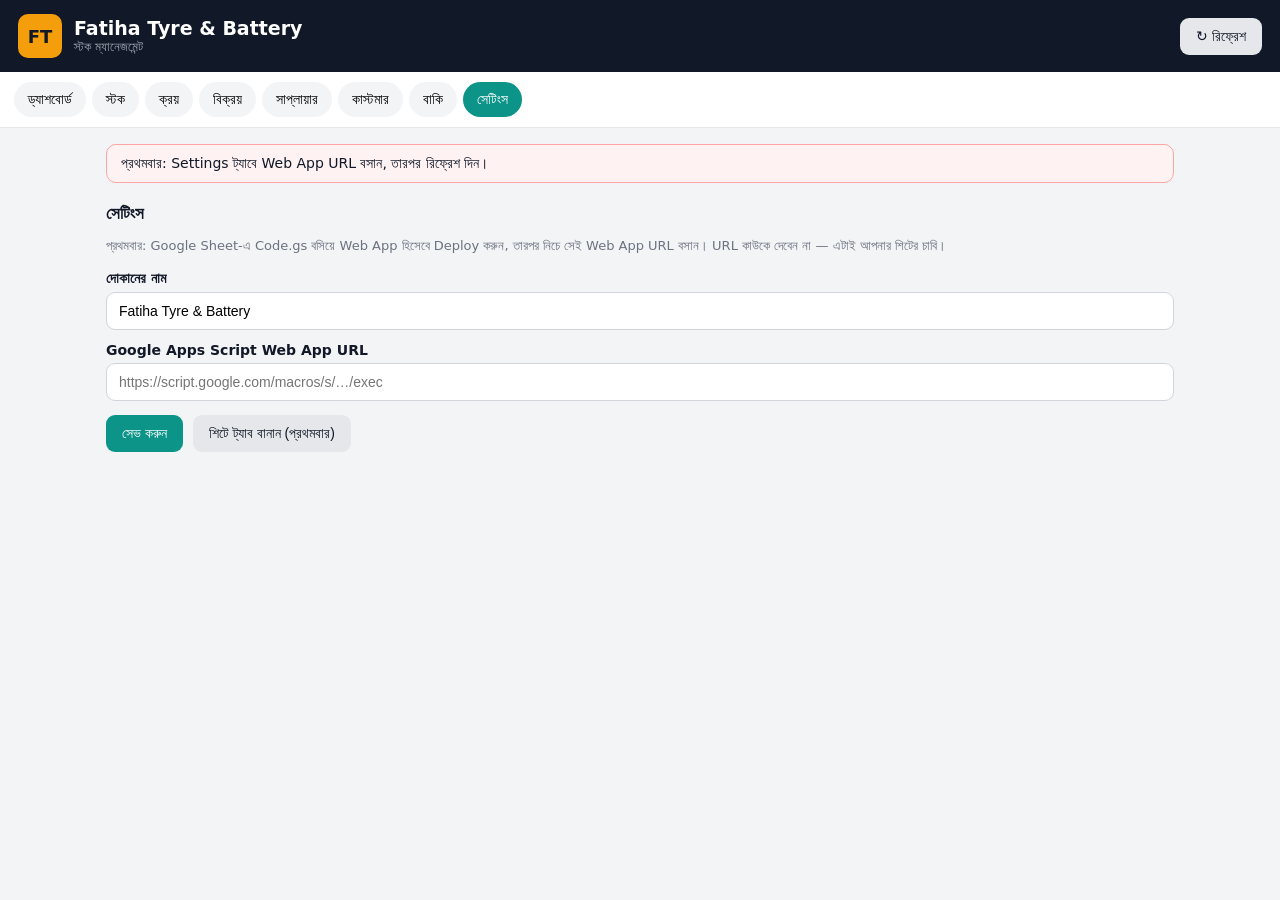
==== index.html @ 55bf777f "Fatiha Tyre & Battery stock management app — initial version" ====
<!DOCTYPE html>
<html lang="bn">
<head>
<meta charset="UTF-8">
<meta name="viewport" content="width=device-width, initial-scale=1.0">
<title>Fatiha Tyre & Battery — Stock Management</title>
<link rel="stylesheet" href="styles.css">
</head>
<body>
<header class="topbar">
  <div class="brand">
    <div class="logo">FT</div>
    <div>
      <h1 id="shopNameTitle">Fatiha Tyre & Battery</h1>
      <p>স্টক ম্যানেজমেন্ট</p>
    </div>
  </div>
  <button id="refreshBtn" class="btn secondary">↻ রিফ্রেশ</button>
</header>

<nav class="tabs" id="mainTabs">
  <button data-tab="dashboard" class="active">ড্যাশবোর্ড</button>
  <button data-tab="products">স্টক</button>
  <button data-tab="purchases">ক্রয়</button>
  <button data-tab="sales">বিক্রয়</button>
  <button data-tab="suppliers">সাপ্লায়ার</button>
  <button data-tab="customers">কাস্টমার</button>
  <button data-tab="dues">বাকি</button>
  <button data-tab="settings">সেটিংস</button>
</nav>

<main>
  <div id="statusBar" class="status">লোড হচ্ছে…</div>

  <!-- DASHBOARD -->
  <section id="tab-dashboard" class="tabpage active">
    <div class="cards">
      <div class="card"><span>মোট স্টক মূল্য (ক্রয় দরে)</span><b id="dStockValue">৳ ০</b></div>
      <div class="card"><span>আজকের বিক্রয়</span><b id="dTodaySales">৳ ০</b></div>
      <div class="card"><span>কাস্টমার বাকি</span><b id="dCustDue">৳ ০</b></div>
      <div class="card"><span>সাপ্লায়ার বাকি</span><b id="dSupDue">৳ ০</b></div>
      <div class="card warn"><span>লো স্টক আইটেম</span><b id="dLowCount">০</b></div>
    </div>
    <h2>লো স্টক / নেগেটিভ স্টক</h2>
    <div class="tablewrap"><table>
      <thead><tr><th>প্রোডাক্ট</th><th>ক্যাটাগরি</th><th>স্টক</th><th>মিনিমাম</th></tr></thead>
      <tbody id="lowTable"></tbody>
    </table></div>
    <h2>সাম্প্রতিক বিক্রয়</h2>
    <div class="tablewrap"><table>
      <thead><tr><th>তারিখ</th><th>প্রোডাক্ট</th><th>কাস্টমার</th><th>পরিমাণ</th><th>মোট</th></tr></thead>
      <tbody id="recentSales"></tbody>
    </table></div>
  </section>

  <!-- PRODUCTS -->
  <section id="tab-products" class="tabpage">
    <div class="toolbar">
      <input id="searchProducts" placeholder="খুঁজুন: নাম, ব্র্যান্ড, ক্যাটাগরি…">
      <button class="btn" onclick="openForm('products')">+ নতুন প্রোডাক্ট</button>
    </div>
    <div class="tablewrap"><table>
      <thead><tr><th>ID</th><th>নাম</th><th>ক্যাটাগরি</th><th>ব্র্যান্ড</th><th>একক</th><th>ক্রয় দর</th><th>বিক্রয় দর</th><th>স্টক</th><th>মিনি.</th><th>অ্যাকশন</th></tr></thead>
      <tbody id="productsTable"></tbody>
    </table></div>
  </section>

  <!-- PURCHASES -->
  <section id="tab-purchases" class="tabpage">
    <div class="toolbar">
      <input id="searchPurchases" placeholder="খুঁজুন: প্রোডাক্ট, সাপ্লায়ার…">
      <button class="btn" onclick="openForm('purchases')">+ নতুন ক্রয়</button>
    </div>
    <div class="tablewrap"><table>
      <thead><tr><th>ID</th><th>তারিখ</th><th>প্রোডাক্ট</th><th>সাপ্লায়ার</th><th>পরিমাণ</th><th>দর</th><th>মোট</th><th>জমা</th><th>বাকি</th><th>অ্যাকশন</th></tr></thead>
      <tbody id="purchasesTable"></tbody>
    </table></div>
  </section>

  <!-- SALES -->
  <section id="tab-sales" class="tabpage">
    <div class="toolbar">
      <input id="searchSales" placeholder="খুঁজুন: প্রোডাক্ট, কাস্টমার…">
      <button class="btn" onclick="openForm('sales')">+ নতুন বিক্রয়</button>
    </div>
    <div class="tablewrap"><table>
      <thead><tr><th>ID</th><th>তারিখ</th><th>প্রোডাক্ট</th><th>কাস্টমার</th><th>পরিমাণ</th><th>দর</th><th>মোট</th><th>জমা</th><th>বাকি</th><th>অ্যাকশন</th></tr></thead>
      <tbody id="salesTable"></tbody>
    </table></div>
  </section>

  <!-- SUPPLIERS -->
  <section id="tab-suppliers" class="tabpage">
    <div class="toolbar">
      <input id="searchSuppliers" placeholder="খুঁজুন: নাম, ফোন…">
      <button class="btn" onclick="openForm('suppliers')">+ নতুন সাপ্লায়ার</button>
    </div>
    <div class="tablewrap"><table>
      <thead><tr><th>ID</th><th>নাম</th><th>ফোন</th><th>ঠিকানা</th><th>মোট বাকি</th><th>অ্যাকশন</th></tr></thead>
      <tbody id="suppliersTable"></tbody>
    </table></div>
  </section>

  <!-- CUSTOMERS -->
  <section id="tab-customers" class="tabpage">
    <div class="toolbar">
      <input id="searchCustomers" placeholder="খুঁজুন: নাম, ফোন…">
      <button class="btn" onclick="openForm('customers')">+ নতুন কাস্টমার</button>
    </div>
    <div class="tablewrap"><table>
      <thead><tr><th>ID</th><th>নাম</th><th>ফোন</th><th>ঠিকানা</th><th>মোট বাকি</th><th>অ্যাকশন</th></tr></thead>
      <tbody id="customersTable"></tbody>
    </table></div>
  </section>

  <!-- DUES -->
  <section id="tab-dues" class="tabpage">
    <h2>কাস্টমার বাকি</h2>
    <div class="tablewrap"><table>
      <thead><tr><th>কাস্টমার</th><th>মোট বাকি</th></tr></thead>
      <tbody id="custDueTable"></tbody>
    </table></div>
    <h2>সাপ্লায়ার বাকি</h2>
    <div class="tablewrap"><table>
      <thead><tr><th>সাপ্লায়ার</th><th>মোট বাকি</th></tr></thead>
      <tbody id="supDueTable"></tbody>
    </table></div>
  </section>

  <!-- SETTINGS -->
  <section id="tab-settings" class="tabpage">
    <h2>সেটিংস</h2>
    <p class="hint">প্রথমবার: Google Sheet-এ Code.gs বসিয়ে Web App হিসেবে Deploy করুন, তারপর নিচে সেই Web App URL বসান। URL কাউকে দেবেন না — এটাই আপনার শিটের চাবি।</p>
    <label>দোকানের নাম</label>
    <input id="cfgShop" placeholder="Fatiha Tyre & Battery">
    <label>Google Apps Script Web App URL</label>
    <input id="cfgUrl" placeholder="https://script.google.com/macros/s/…/exec">
    <div class="row">
      <button class="btn" id="saveCfgBtn">সেভ করুন</button>
      <button class="btn secondary" id="setupSheetBtn">শিটে ট্যাব বানান (প্রথমবার)</button>
    </div>
    <p id="cfgMsg" class="hint"></p>
  </section>
</main>

<!-- FORM MODAL -->
<div id="modal" class="modal hidden">
  <div class="modalbox">
    <h3 id="modalTitle"></h3>
    <div id="modalFields"></div>
    <div class="row">
      <button class="btn" id="modalSave">সেভ</button>
      <button class="btn secondary" id="modalClose">বাতিল</button>
    </div>
    <p id="modalMsg" class="hint"></p>
  </div>
</div>

<script src="app.js"></script>
</body>
</html>
---- styles.css ----
*{box-sizing:border-box}
body{margin:0;font-family:system-ui,-apple-system,"Segoe UI",sans-serif;background:#f3f4f6;color:#111827}
.topbar{background:#111827;color:#fff;padding:14px 18px;display:flex;justify-content:space-between;align-items:center;gap:12px}
.brand{display:flex;gap:12px;align-items:center}
.logo{width:44px;height:44px;border-radius:10px;background:#f59e0b;color:#111827;font-weight:800;display:flex;align-items:center;justify-content:center;font-size:18px}
.brand h1{margin:0;font-size:19px}
.brand p{margin:0;color:#9ca3af;font-size:13px}
.tabs{display:flex;gap:6px;padding:10px 14px;background:#fff;border-bottom:1px solid #e5e7eb;overflow-x:auto}
.tabs button{border:0;background:#f3f4f6;padding:9px 14px;border-radius:999px;font-size:14px;cursor:pointer;white-space:nowrap}
.tabs button.active{background:#0d9488;color:#fff}
main{max-width:1100px;margin:0 auto;padding:16px}
.status{background:#fff;border:1px solid #e5e7eb;border-radius:10px;padding:10px 14px;margin-bottom:14px;font-size:14px}
.status.err{border-color:#fca5a5;background:#fef2f2}
.tabpage{display:none}
.tabpage.active{display:block}
.cards{display:grid;grid-template-columns:repeat(auto-fit,minmax(160px,1fr));gap:12px;margin-bottom:18px}
.card{background:#fff;border-radius:12px;padding:14px;box-shadow:0 1px 3px rgba(0,0,0,.08);display:flex;flex-direction:column;gap:6px}
.card span{color:#6b7280;font-size:13px}
.card b{font-size:20px}
.card.warn b{color:#dc2626}
h2{font-size:17px;margin:20px 0 10px}
.toolbar{display:flex;gap:10px;margin-bottom:12px;flex-wrap:wrap}
.toolbar input{flex:1;min-width:200px}
input,select{padding:10px 12px;border:1px solid #d1d5db;border-radius:9px;font-size:14px;width:100%}
label{display:block;margin:12px 0 5px;font-size:14px;font-weight:600}
.btn{background:#0d9488;color:#fff;border:0;padding:10px 16px;border-radius:9px;font-size:14px;cursor:pointer}
.btn.secondary{background:#e5e7eb;color:#111827}
.btn.danger{background:#dc2626}
.btn.small{padding:5px 10px;font-size:12px}
.tablewrap{overflow-x:auto;background:#fff;border-radius:12px;box-shadow:0 1px 3px rgba(0,0,0,.08)}
table{width:100%;border-collapse:collapse;font-size:14px;min-width:640px}
th,td{padding:9px 12px;border-bottom:1px solid #f3f4f6;text-align:left;white-space:nowrap}
th{background:#f9fafb;color:#6b7280;font-size:12px;text-transform:uppercase;letter-spacing:.03em}
td.neg{color:#dc2626;font-weight:700}
.row{display:flex;gap:10px;margin-top:14px;flex-wrap:wrap}
.hint{color:#6b7280;font-size:13px;line-height:1.6}
.modal{position:fixed;inset:0;background:rgba(0,0,0,.5);display:flex;align-items:flex-start;justify-content:center;padding:24px 12px;overflow-y:auto;z-index:50}
.modal.hidden{display:none}
.modalbox{background:#fff;border-radius:14px;padding:20px;width:100%;max-width:520px}
.modalbox h3{margin:0 0 6px}
@media(max-width:640px){.brand h1{font-size:16px}.topbar{padding:12px}}
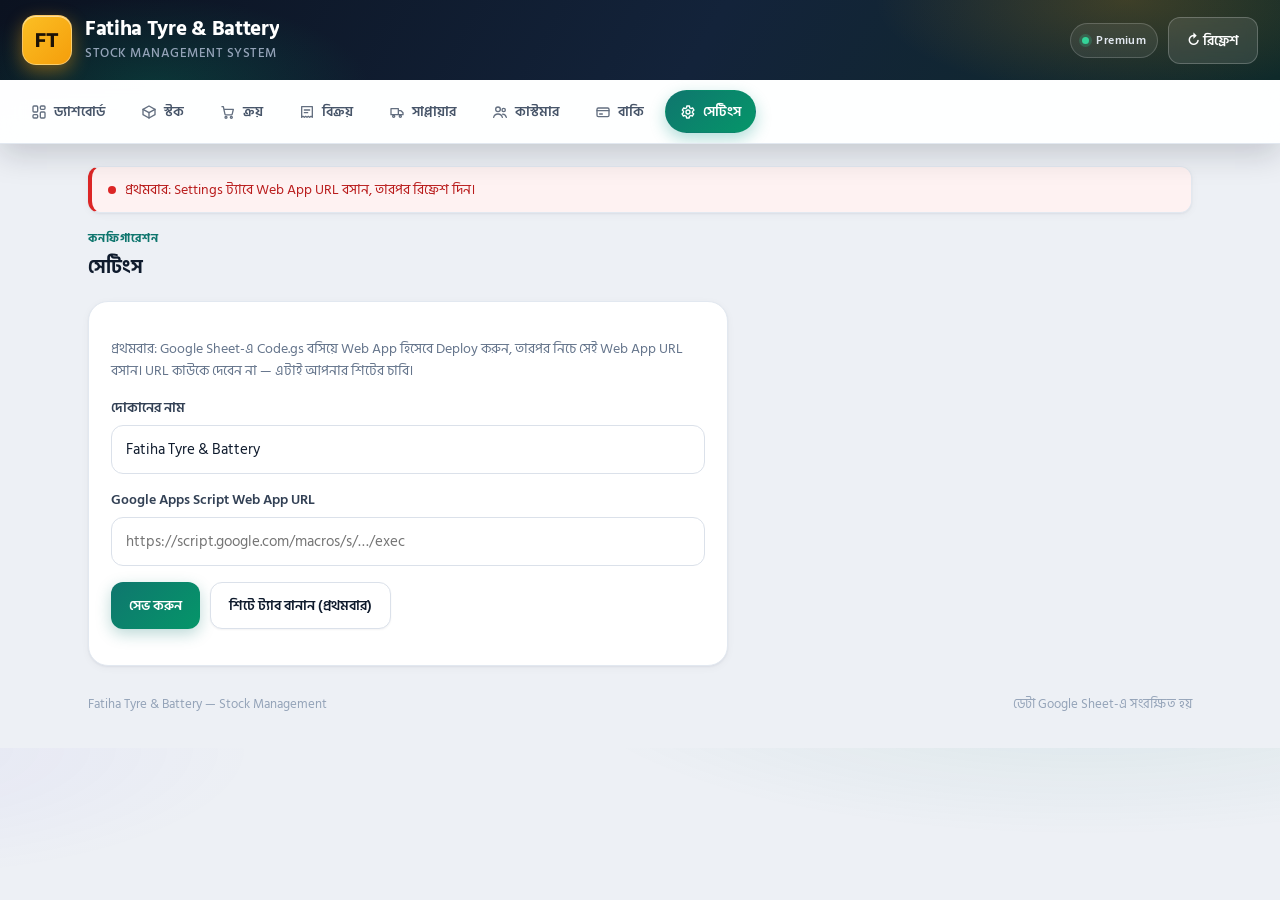
==== commit be97332d: "Premium professional redesign v2: refined header, icons, stat cards, search and panels (logic unchan" ====
--- a/index.html
+++ b/index.html
@@ -7,46 +7,58 @@
 <link rel="stylesheet" href="styles.css">
 </head>
 <body>
+<div class="top-shell">
 <header class="topbar">
   <div class="brand">
     <div class="logo">FT</div>
     <div>
-      <h1 id="shopNameTitle">Fatiha Tyre & Battery</h1>
-      <p>স্টক ম্যানেজমেন্ট</p>
+      <h1 id="shopNameTitle">Fatiha Tyre &amp; Battery</h1>
+      <p>Stock Management System</p>
     </div>
   </div>
-  <button id="refreshBtn" class="btn secondary">↻ রিফ্রেশ</button>
+  <div class="top-right">
+    <span class="edition"><i></i>Premium</span>
+    <button id="refreshBtn" class="btn secondary">↻ রিফ্রেশ</button>
+  </div>
 </header>
 
 <nav class="tabs" id="mainTabs">
-  <button data-tab="dashboard" class="active">ড্যাশবোর্ড</button>
-  <button data-tab="products">স্টক</button>
-  <button data-tab="purchases">ক্রয়</button>
-  <button data-tab="sales">বিক্রয়</button>
-  <button data-tab="suppliers">সাপ্লায়ার</button>
-  <button data-tab="customers">কাস্টমার</button>
-  <button data-tab="dues">বাকি</button>
-  <button data-tab="settings">সেটিংস</button>
+  <button data-tab="dashboard" class="active"><svg viewBox="0 0 24 24" fill="none" stroke="currentColor" stroke-width="2" stroke-linecap="round" stroke-linejoin="round"><rect x="3" y="3" width="7" height="9" rx="1.5"/><rect x="14" y="3" width="7" height="5" rx="1.5"/><rect x="14" y="12" width="7" height="9" rx="1.5"/><rect x="3" y="16" width="7" height="5" rx="1.5"/></svg>ড্যাশবোর্ড</button>
+  <button data-tab="products"><svg viewBox="0 0 24 24" fill="none" stroke="currentColor" stroke-width="2" stroke-linecap="round" stroke-linejoin="round"><path d="M21 8l-9-5-9 5v8l9 5 9-5V8z"/><path d="M3 8l9 5 9-5"/><path d="M12 13v8"/></svg>স্টক</button>
+  <button data-tab="purchases"><svg viewBox="0 0 24 24" fill="none" stroke="currentColor" stroke-width="2" stroke-linecap="round" stroke-linejoin="round"><circle cx="9" cy="20" r="1.5"/><circle cx="17" cy="20" r="1.5"/><path d="M3 4h2l2.4 11.2a1.5 1.5 0 0 0 1.5 1.2h7.9a1.5 1.5 0 0 0 1.5-1.2L20 8H6"/></svg>ক্রয়</button>
+  <button data-tab="sales"><svg viewBox="0 0 24 24" fill="none" stroke="currentColor" stroke-width="2" stroke-linecap="round" stroke-linejoin="round"><path d="M4 4h16v16l-2-1.5L16 20l-2-1.5L12 20l-2-1.5L8 20l-2-1.5L4 20V4z"/><path d="M8 9h8M8 13h5"/></svg>বিক্রয়</button>
+  <button data-tab="suppliers"><svg viewBox="0 0 24 24" fill="none" stroke="currentColor" stroke-width="2" stroke-linecap="round" stroke-linejoin="round"><path d="M3 7h11v9H3zM14 10h4l3 3v3h-7z"/><circle cx="7" cy="18.5" r="1.6"/><circle cx="17" cy="18.5" r="1.6"/></svg>সাপ্লায়ার</button>
+  <button data-tab="customers"><svg viewBox="0 0 24 24" fill="none" stroke="currentColor" stroke-width="2" stroke-linecap="round" stroke-linejoin="round"><circle cx="9" cy="8" r="3.5"/><path d="M2.5 20c.8-3.4 3.4-5 6.5-5s5.7 1.6 6.5 5"/><circle cx="17.5" cy="9" r="2.5"/><path d="M16 15.2c2.8.3 4.7 1.7 5.5 4.8"/></svg>কাস্টমার</button>
+  <button data-tab="dues"><svg viewBox="0 0 24 24" fill="none" stroke="currentColor" stroke-width="2" stroke-linecap="round" stroke-linejoin="round"><rect x="3" y="6" width="18" height="13" rx="2"/><path d="M3 10h18M7 15h4"/></svg>বাকি</button>
+  <button data-tab="settings"><svg viewBox="0 0 24 24" fill="none" stroke="currentColor" stroke-width="2" stroke-linecap="round" stroke-linejoin="round"><circle cx="12" cy="12" r="3"/><path d="M19 12a7 7 0 0 0-.1-1.2l2-1.5-2-3.4-2.3 1a7 7 0 0 0-2-1.2L14.2 3h-4l-.4 2.7a7 7 0 0 0-2 1.2l-2.3-1-2 3.4 2 1.5A7 7 0 0 0 5 12c0 .4 0 .8.1 1.2l-2 1.5 2 3.4 2.3-1a7 7 0 0 0 2 1.2l.4 2.7h4l.4-2.7a7 7 0 0 0 2-1.2l2.3 1 2-3.4-2-1.5c.1-.4.1-.8.1-1.2z"/></svg>সেটিংস</button>
 </nav>
+</div>
 
 <main>
   <div id="statusBar" class="status">লোড হচ্ছে…</div>
 
   <!-- DASHBOARD -->
   <section id="tab-dashboard" class="tabpage active">
+    <div class="page-head">
+      <div>
+        <p class="eyebrow">ব্যবসার সারাংশ</p>
+        <h2>ড্যাশবোর্ড</h2>
+        <p class="page-sub">আজকের বিক্রয়, স্টক মূল্য আর বাকির হিসাব — এক নজরে।</p>
+      </div>
+    </div>
     <div class="cards">
-      <div class="card"><span>মোট স্টক মূল্য (ক্রয় দরে)</span><b id="dStockValue">৳ ০</b></div>
-      <div class="card"><span>আজকের বিক্রয়</span><b id="dTodaySales">৳ ০</b></div>
-      <div class="card"><span>কাস্টমার বাকি</span><b id="dCustDue">৳ ০</b></div>
-      <div class="card"><span>সাপ্লায়ার বাকি</span><b id="dSupDue">৳ ০</b></div>
-      <div class="card warn"><span>লো স্টক আইটেম</span><b id="dLowCount">০</b></div>
-    </div>
-    <h2>লো স্টক / নেগেটিভ স্টক</h2>
+      <div class="card"><div class="card-top"><span class="card-icon"><svg viewBox="0 0 24 24" fill="none" stroke="currentColor" stroke-width="2" stroke-linecap="round" stroke-linejoin="round"><path d="M21 8l-9-5-9 5v8l9 5 9-5V8z"/><path d="M3 8l9 5 9-5"/><path d="M12 13v8"/></svg></span><span>মোট স্টক মূল্য (ক্রয় দরে)</span></div><b id="dStockValue">৳ ০</b><span class="card-sub">বর্তমান স্টকের মোট মূল্য</span></div>
+      <div class="card"><div class="card-top"><span class="card-icon"><svg viewBox="0 0 24 24" fill="none" stroke="currentColor" stroke-width="2" stroke-linecap="round" stroke-linejoin="round"><path d="M3 17l6-6 4 4 8-8"/><path d="M15 7h6v6"/></svg></span><span>আজকের বিক্রয়</span></div><b id="dTodaySales">৳ ০</b><span class="card-sub">আজকের মোট বিক্রয়</span></div>
+      <div class="card"><div class="card-top"><span class="card-icon"><svg viewBox="0 0 24 24" fill="none" stroke="currentColor" stroke-width="2" stroke-linecap="round" stroke-linejoin="round"><circle cx="9" cy="8" r="3.5"/><path d="M2.5 20c.8-3.4 3.4-5 6.5-5s5.7 1.6 6.5 5"/></svg></span><span>কাস্টমার বাকি</span></div><b id="dCustDue">৳ ০</b><span class="card-sub">কাস্টমারদের কাছে পাওনা</span></div>
+      <div class="card"><div class="card-top"><span class="card-icon"><svg viewBox="0 0 24 24" fill="none" stroke="currentColor" stroke-width="2" stroke-linecap="round" stroke-linejoin="round"><path d="M3 7h11v9H3zM14 10h4l3 3v3h-7z"/><circle cx="7" cy="18.5" r="1.6"/><circle cx="17" cy="18.5" r="1.6"/></svg></span><span>সাপ্লায়ার বাকি</span></div><b id="dSupDue">৳ ০</b><span class="card-sub">সাপ্লায়ারদের দিতে হবে</span></div>
+      <div class="card warn"><div class="card-top"><span class="card-icon"><svg viewBox="0 0 24 24" fill="none" stroke="currentColor" stroke-width="2" stroke-linecap="round" stroke-linejoin="round"><path d="M12 3l10 18H2L12 3z"/><path d="M12 10v4M12 17.5v.5"/></svg></span><span>লো স্টক আইটেম</span></div><b id="dLowCount">০</b><span class="card-sub">মিনিমাম স্টকের নিচে</span></div>
+    </div>
+    <div class="section-head"><h2>লো স্টক / নেগেটিভ স্টক</h2><p>এখনই রিস্টক করা দরকার</p></div>
     <div class="tablewrap"><table>
       <thead><tr><th>প্রোডাক্ট</th><th>ক্যাটাগরি</th><th>স্টক</th><th>মিনিমাম</th></tr></thead>
       <tbody id="lowTable"></tbody>
     </table></div>
-    <h2>সাম্প্রতিক বিক্রয়</h2>
+    <div class="section-head"><h2>সাম্প্রতিক বিক্রয়</h2><p>সর্বশেষ ৮টি বিক্রয়</p></div>
     <div class="tablewrap"><table>
       <thead><tr><th>তারিখ</th><th>প্রোডাক্ট</th><th>কাস্টমার</th><th>পরিমাণ</th><th>মোট</th></tr></thead>
       <tbody id="recentSales"></tbody>
@@ -55,8 +67,15 @@
 
   <!-- PRODUCTS -->
   <section id="tab-products" class="tabpage">
-    <div class="toolbar">
-      <input id="searchProducts" placeholder="খুঁজুন: নাম, ব্র্যান্ড, ক্যাটাগরি…">
+    <div class="page-head">
+      <div>
+        <p class="eyebrow">ইনভেন্টরি</p>
+        <h2>স্টক</h2>
+        <p class="page-sub">সব প্রোডাক্ট, দর আর বর্তমান স্টক।</p>
+      </div>
+    </div>
+    <div class="toolbar">
+      <div class="search"><svg viewBox="0 0 24 24" fill="none" stroke="currentColor" stroke-width="2" stroke-linecap="round"><circle cx="11" cy="11" r="7"/><path d="M20 20l-3.5-3.5"/></svg><input id="searchProducts" placeholder="খুঁজুন: নাম, ব্র্যান্ড, ক্যাটাগরি…"></div>
       <button class="btn" onclick="openForm('products')">+ নতুন প্রোডাক্ট</button>
     </div>
     <div class="tablewrap"><table>
@@ -67,8 +86,15 @@
 
   <!-- PURCHASES -->
   <section id="tab-purchases" class="tabpage">
-    <div class="toolbar">
-      <input id="searchPurchases" placeholder="খুঁজুন: প্রোডাক্ট, সাপ্লায়ার…">
+    <div class="page-head">
+      <div>
+        <p class="eyebrow">ক্রয় হিসাব</p>
+        <h2>ক্রয়</h2>
+        <p class="page-sub">সাপ্লায়ার থেকে কেনা মালের রেকর্ড।</p>
+      </div>
+    </div>
+    <div class="toolbar">
+      <div class="search"><svg viewBox="0 0 24 24" fill="none" stroke="currentColor" stroke-width="2" stroke-linecap="round"><circle cx="11" cy="11" r="7"/><path d="M20 20l-3.5-3.5"/></svg><input id="searchPurchases" placeholder="খুঁজুন: প্রোডাক্ট, সাপ্লায়ার…"></div>
       <button class="btn" onclick="openForm('purchases')">+ নতুন ক্রয়</button>
     </div>
     <div class="tablewrap"><table>
@@ -79,8 +105,15 @@
 
   <!-- SALES -->
   <section id="tab-sales" class="tabpage">
-    <div class="toolbar">
-      <input id="searchSales" placeholder="খুঁজুন: প্রোডাক্ট, কাস্টমার…">
+    <div class="page-head">
+      <div>
+        <p class="eyebrow">বিক্রয় হিসাব</p>
+        <h2>বিক্রয়</h2>
+        <p class="page-sub">কাস্টমারের কাছে বিক্রির রেকর্ড ও রসিদ।</p>
+      </div>
+    </div>
+    <div class="toolbar">
+      <div class="search"><svg viewBox="0 0 24 24" fill="none" stroke="currentColor" stroke-width="2" stroke-linecap="round"><circle cx="11" cy="11" r="7"/><path d="M20 20l-3.5-3.5"/></svg><input id="searchSales" placeholder="খুঁজুন: প্রোডাক্ট, কাস্টমার…"></div>
       <button class="btn" onclick="openForm('sales')">+ নতুন বিক্রয়</button>
     </div>
     <div class="tablewrap"><table>
@@ -91,8 +124,15 @@
 
   <!-- SUPPLIERS -->
   <section id="tab-suppliers" class="tabpage">
-    <div class="toolbar">
-      <input id="searchSuppliers" placeholder="খুঁজুন: নাম, ফোন…">
+    <div class="page-head">
+      <div>
+        <p class="eyebrow">যোগাযোগ</p>
+        <h2>সাপ্লায়ার</h2>
+        <p class="page-sub">যাদের কাছ থেকে মাল কেনা হয়।</p>
+      </div>
+    </div>
+    <div class="toolbar">
+      <div class="search"><svg viewBox="0 0 24 24" fill="none" stroke="currentColor" stroke-width="2" stroke-linecap="round"><circle cx="11" cy="11" r="7"/><path d="M20 20l-3.5-3.5"/></svg><input id="searchSuppliers" placeholder="খুঁজুন: নাম, ফোন…"></div>
       <button class="btn" onclick="openForm('suppliers')">+ নতুন সাপ্লায়ার</button>
     </div>
     <div class="tablewrap"><table>
@@ -103,8 +143,15 @@
 
   <!-- CUSTOMERS -->
   <section id="tab-customers" class="tabpage">
-    <div class="toolbar">
-      <input id="searchCustomers" placeholder="খুঁজুন: নাম, ফোন…">
+    <div class="page-head">
+      <div>
+        <p class="eyebrow">যোগাযোগ</p>
+        <h2>কাস্টমার</h2>
+        <p class="page-sub">যারা দোকান থেকে কেনেন।</p>
+      </div>
+    </div>
+    <div class="toolbar">
+      <div class="search"><svg viewBox="0 0 24 24" fill="none" stroke="currentColor" stroke-width="2" stroke-linecap="round"><circle cx="11" cy="11" r="7"/><path d="M20 20l-3.5-3.5"/></svg><input id="searchCustomers" placeholder="খুঁজুন: নাম, ফোন…"></div>
       <button class="btn" onclick="openForm('customers')">+ নতুন কাস্টমার</button>
     </div>
     <div class="tablewrap"><table>
@@ -115,12 +162,19 @@
 
   <!-- DUES -->
   <section id="tab-dues" class="tabpage">
-    <h2>কাস্টমার বাকি</h2>
+    <div class="page-head">
+      <div>
+        <p class="eyebrow">পাওনা / দেনা</p>
+        <h2>বাকি</h2>
+        <p class="page-sub">কার কাছে কত পাওনা, কাকে কত দিতে হবে।</p>
+      </div>
+    </div>
+    <div class="section-head"><h2>কাস্টমার বাকি</h2></div>
     <div class="tablewrap"><table>
       <thead><tr><th>কাস্টমার</th><th>মোট বাকি</th></tr></thead>
       <tbody id="custDueTable"></tbody>
     </table></div>
-    <h2>সাপ্লায়ার বাকি</h2>
+    <div class="section-head"><h2>সাপ্লায়ার বাকি</h2></div>
     <div class="tablewrap"><table>
       <thead><tr><th>সাপ্লায়ার</th><th>মোট বাকি</th></tr></thead>
       <tbody id="supDueTable"></tbody>
@@ -129,19 +183,28 @@
 
   <!-- SETTINGS -->
   <section id="tab-settings" class="tabpage">
-    <h2>সেটিংস</h2>
-    <p class="hint">প্রথমবার: Google Sheet-এ Code.gs বসিয়ে Web App হিসেবে Deploy করুন, তারপর নিচে সেই Web App URL বসান। URL কাউকে দেবেন না — এটাই আপনার শিটের চাবি।</p>
-    <label>দোকানের নাম</label>
-    <input id="cfgShop" placeholder="Fatiha Tyre & Battery">
-    <label>Google Apps Script Web App URL</label>
-    <input id="cfgUrl" placeholder="https://script.google.com/macros/s/…/exec">
-    <div class="row">
-      <button class="btn" id="saveCfgBtn">সেভ করুন</button>
-      <button class="btn secondary" id="setupSheetBtn">শিটে ট্যাব বানান (প্রথমবার)</button>
-    </div>
-    <p id="cfgMsg" class="hint"></p>
+    <div class="page-head">
+      <div>
+        <p class="eyebrow">কনফিগারেশন</p>
+        <h2>সেটিংস</h2>
+      </div>
+    </div>
+    <div class="panel">
+      <p class="hint">প্রথমবার: Google Sheet-এ Code.gs বসিয়ে Web App হিসেবে Deploy করুন, তারপর নিচে সেই Web App URL বসান। URL কাউকে দেবেন না — এটাই আপনার শিটের চাবি।</p>
+      <label>দোকানের নাম</label>
+      <input id="cfgShop" placeholder="Fatiha Tyre & Battery">
+      <label>Google Apps Script Web App URL</label>
+      <input id="cfgUrl" placeholder="https://script.google.com/macros/s/…/exec">
+      <div class="row">
+        <button class="btn" id="saveCfgBtn">সেভ করুন</button>
+        <button class="btn secondary" id="setupSheetBtn">শিটে ট্যাব বানান (প্রথমবার)</button>
+      </div>
+      <p id="cfgMsg" class="hint"></p>
+    </div>
   </section>
 </main>
+
+<footer class="app-footer"><span>Fatiha Tyre &amp; Battery — Stock Management</span><span>ডেটা Google Sheet-এ সংরক্ষিত হয়</span></footer>
 
 <!-- FORM MODAL -->
 <div id="modal" class="modal hidden">
--- a/styles.css
+++ b/styles.css
@@ -1,41 +1,145 @@
+@import url('https://fonts.googleapis.com/css2?family=Hind+Siliguri:wght@400;500;600;700&family=Inter:wght@500;600;700;800&display=swap');
+
+:root{
+  --bg:#edf0f5; --surface:#ffffff; --surface-2:#f8fafc; --ink:#0f1b2d; --ink-2:#334155; --muted:#64748b; --line:#e2e8f0; --line-2:#eef2f7;
+  --brand:#0f766e; --brand-2:#059669; --brand-soft:#ecfdf5; --navy:#0b1220; --navy-2:#13233a;
+  --gold:#d97706; --gold-2:#f59e0b; --amber:#f59e0b; --red:#dc2626; --red-soft:#fef2f2; --indigo:#4f46e5; --sky:#0284c7;
+  --grad-brand:linear-gradient(135deg,#0f766e 0%,#059669 100%);
+  --grad-dark:linear-gradient(120deg,#0b1220 0%,#13233a 55%,#0f2a2a 100%);
+  --grad-gold:linear-gradient(135deg,#fbbf24,#f59e0b);
+  --shadow-sm:0 1px 2px rgba(15,27,45,.05),0 2px 8px rgba(15,27,45,.04);
+  --shadow:0 1px 2px rgba(15,27,45,.05),0 10px 28px rgba(15,27,45,.07);
+  --shadow-lg:0 20px 48px rgba(15,27,45,.18);
+  --radius:16px; --radius-lg:20px;
+}
 *{box-sizing:border-box}
-body{margin:0;font-family:system-ui,-apple-system,"Segoe UI",sans-serif;background:#f3f4f6;color:#111827}
-.topbar{background:#111827;color:#fff;padding:14px 18px;display:flex;justify-content:space-between;align-items:center;gap:12px}
-.brand{display:flex;gap:12px;align-items:center}
-.logo{width:44px;height:44px;border-radius:10px;background:#f59e0b;color:#111827;font-weight:800;display:flex;align-items:center;justify-content:center;font-size:18px}
-.brand h1{margin:0;font-size:19px}
-.brand p{margin:0;color:#9ca3af;font-size:13px}
-.tabs{display:flex;gap:6px;padding:10px 14px;background:#fff;border-bottom:1px solid #e5e7eb;overflow-x:auto}
-.tabs button{border:0;background:#f3f4f6;padding:9px 14px;border-radius:999px;font-size:14px;cursor:pointer;white-space:nowrap}
-.tabs button.active{background:#0d9488;color:#fff}
-main{max-width:1100px;margin:0 auto;padding:16px}
-.status{background:#fff;border:1px solid #e5e7eb;border-radius:10px;padding:10px 14px;margin-bottom:14px;font-size:14px}
-.status.err{border-color:#fca5a5;background:#fef2f2}
-.tabpage{display:none}
+html{scroll-behavior:smooth}
+body{margin:0;font-family:'Hind Siliguri','Inter',system-ui,-apple-system,"Segoe UI",sans-serif;background:var(--bg);background-image:radial-gradient(900px 280px at 85% -80px,rgba(15,118,110,.10),transparent 60%),radial-gradient(700px 240px at -10% 0,rgba(79,70,229,.06),transparent 55%);color:var(--ink);-webkit-font-smoothing:antialiased;text-rendering:optimizeLegibility}
+button,input,select{font-family:inherit}
+:focus-visible{outline:2px solid var(--brand);outline-offset:2px}
+
+/* ---------- Sticky shell: header + nav ---------- */
+.top-shell{position:sticky;top:0;z-index:40;box-shadow:0 10px 30px rgba(11,18,32,.18)}
+.topbar{background:var(--grad-dark);color:#fff;padding:15px 22px;display:flex;justify-content:space-between;align-items:center;gap:14px;position:relative;overflow:hidden}
+.topbar::after{content:'';position:absolute;inset:0;background:radial-gradient(420px 160px at 88% 0,rgba(245,158,11,.20),transparent 60%),radial-gradient(360px 150px at 12% 110%,rgba(5,150,105,.25),transparent 60%);pointer-events:none}
+.topbar>*{position:relative;z-index:1}
+.brand{display:flex;gap:13px;align-items:center;min-width:0}
+.logo{width:50px;height:50px;flex:0 0 50px;border-radius:14px;background:var(--grad-gold);color:#1c1206;font-weight:800;display:flex;align-items:center;justify-content:center;font-size:19px;letter-spacing:.02em;font-family:'Inter',sans-serif;box-shadow:0 6px 18px rgba(245,158,11,.45),inset 0 1px 0 rgba(255,255,255,.55);border:1px solid rgba(255,255,255,.35)}
+.brand h1{margin:0;font-size:21px;font-weight:700;letter-spacing:-.015em;line-height:1.15;white-space:nowrap;overflow:hidden;text-overflow:ellipsis}
+.brand p{margin:2px 0 0;color:#94a3b8;font-size:12.5px;font-weight:500;letter-spacing:.04em;text-transform:uppercase}
+.top-right{display:flex;align-items:center;gap:10px;flex-shrink:0}
+.edition{display:inline-flex;align-items:center;gap:7px;padding:7px 11px;border:1px solid rgba(255,255,255,.18);border-radius:999px;background:rgba(255,255,255,.07);color:#e2e8f0;font-size:12px;font-weight:600;letter-spacing:.03em;white-space:nowrap}
+.edition i{width:7px;height:7px;border-radius:50%;background:#34d399;box-shadow:0 0 0 3px rgba(52,211,153,.22);font-style:normal}
+
+/* ---------- Tabs ---------- */
+.tabs{display:flex;gap:6px;padding:10px 16px;background:rgba(255,255,255,.94);backdrop-filter:blur(12px);border-bottom:1px solid var(--line);overflow-x:auto;scrollbar-width:none}
+.tabs::-webkit-scrollbar{display:none}
+.tabs button{border:1px solid transparent;background:transparent;padding:9px 14px;border-radius:999px;font-size:14px;font-weight:600;color:#475569;cursor:pointer;white-space:nowrap;display:inline-flex;align-items:center;gap:7px;transition:background .15s,color .15s,box-shadow .15s,transform .15s}
+.tabs button svg{width:16px;height:16px;flex:0 0 16px;opacity:.85}
+.tabs button:hover{background:#f1f5f9;color:var(--ink)}
+.tabs button.active{background:var(--grad-brand);color:#fff;box-shadow:0 6px 16px rgba(13,148,136,.32)}
+.tabs button.active svg{opacity:1}
+
+main{max-width:1140px;margin:0 auto;padding:22px 18px 28px}
+.page-head{display:flex;justify-content:space-between;align-items:flex-end;gap:14px;margin:2px 0 18px;flex-wrap:wrap}
+.page-head h2{margin:0}
+.eyebrow{margin:0 0 4px;color:var(--brand);font-size:12px;font-weight:700;letter-spacing:.09em;text-transform:uppercase}
+.page-sub{margin:4px 0 0;color:var(--muted);font-size:14px}
+.status{background:var(--surface);border:1px solid var(--line);border-left:4px solid var(--brand);border-radius:12px;padding:11px 16px;margin-bottom:16px;font-size:14px;box-shadow:var(--shadow-sm);display:flex;align-items:center;gap:9px}
+.status::before{content:'';width:8px;height:8px;flex:0 0 8px;border-radius:50%;background:var(--brand-2)}
+.status.err{border-left-color:var(--red);background:var(--red-soft);color:#b91c1c}
+.status.err::before{background:var(--red)}
+.tabpage{display:none;animation:fadeUp .22s ease}
 .tabpage.active{display:block}
-.cards{display:grid;grid-template-columns:repeat(auto-fit,minmax(160px,1fr));gap:12px;margin-bottom:18px}
-.card{background:#fff;border-radius:12px;padding:14px;box-shadow:0 1px 3px rgba(0,0,0,.08);display:flex;flex-direction:column;gap:6px}
-.card span{color:#6b7280;font-size:13px}
-.card b{font-size:20px}
-.card.warn b{color:#dc2626}
-h2{font-size:17px;margin:20px 0 10px}
-.toolbar{display:flex;gap:10px;margin-bottom:12px;flex-wrap:wrap}
-.toolbar input{flex:1;min-width:200px}
-input,select{padding:10px 12px;border:1px solid #d1d5db;border-radius:9px;font-size:14px;width:100%}
-label{display:block;margin:12px 0 5px;font-size:14px;font-weight:600}
-.btn{background:#0d9488;color:#fff;border:0;padding:10px 16px;border-radius:9px;font-size:14px;cursor:pointer}
-.btn.secondary{background:#e5e7eb;color:#111827}
-.btn.danger{background:#dc2626}
-.btn.small{padding:5px 10px;font-size:12px}
-.tablewrap{overflow-x:auto;background:#fff;border-radius:12px;box-shadow:0 1px 3px rgba(0,0,0,.08)}
-table{width:100%;border-collapse:collapse;font-size:14px;min-width:640px}
-th,td{padding:9px 12px;border-bottom:1px solid #f3f4f6;text-align:left;white-space:nowrap}
-th{background:#f9fafb;color:#6b7280;font-size:12px;text-transform:uppercase;letter-spacing:.03em}
-td.neg{color:#dc2626;font-weight:700}
-.row{display:flex;gap:10px;margin-top:14px;flex-wrap:wrap}
-.hint{color:#6b7280;font-size:13px;line-height:1.6}
-.modal{position:fixed;inset:0;background:rgba(0,0,0,.5);display:flex;align-items:flex-start;justify-content:center;padding:24px 12px;overflow-y:auto;z-index:50}
+@keyframes fadeUp{from{opacity:0;transform:translateY(5px)}to{opacity:1;transform:none}}
+
+/* ---------- Stat cards ---------- */
+.cards{display:grid;grid-template-columns:repeat(5,minmax(0,1fr));gap:14px;margin-bottom:22px}
+.card{background:var(--surface);border:1px solid var(--line);border-radius:var(--radius-lg);padding:18px;box-shadow:var(--shadow-sm);display:flex;flex-direction:column;gap:9px;position:relative;overflow:hidden;transition:transform .16s,box-shadow .16s,border-color .16s}
+.card::after{content:'';position:absolute;left:0;right:0;top:0;height:3px;background:var(--brand);opacity:0}
+.card:hover{transform:translateY(-3px);box-shadow:var(--shadow);border-color:#d7dee8}
+.card:hover::after{opacity:1}
+.card:nth-child(2)::after{background:var(--indigo)}
+.card:nth-child(3)::after{background:var(--amber)}
+.card:nth-child(4)::after{background:var(--sky)}
+.card.warn:nth-child(5)::after{background:var(--red)}
+.card-top{display:flex;align-items:center;gap:9px}
+.card-icon{width:36px;height:36px;flex:0 0 36px;border-radius:11px;display:flex;align-items:center;justify-content:center;background:var(--brand-soft);color:var(--brand)}
+.card:nth-child(2) .card-icon{background:#eef2ff;color:var(--indigo)}
+.card:nth-child(3) .card-icon{background:#fffbeb;color:#b45309}
+.card:nth-child(4) .card-icon{background:#f0f9ff;color:var(--sky)}
+.card.warn .card-icon{background:var(--red-soft);color:var(--red)}
+.card-icon svg{width:19px;height:19px}
+.card-top span{color:var(--muted);font-size:13px;font-weight:600;line-height:1.35}
+.card b{font-size:27px;font-weight:700;letter-spacing:-.025em;line-height:1;font-variant-numeric:tabular-nums;font-family:'Inter','Hind Siliguri',sans-serif}
+.card.warn b{color:var(--red)}
+.card-sub{color:#94a3b8;font-size:12.5px}
+
+h2{font-size:19px;font-weight:700;margin:26px 0 12px;letter-spacing:-.01em}
+.section-head{display:flex;justify-content:space-between;align-items:baseline;gap:12px;flex-wrap:wrap}
+.section-head p{margin:0;color:var(--muted);font-size:13.5px}
+
+/* ---------- Toolbar / search ---------- */
+.toolbar{display:flex;gap:10px;margin-bottom:14px;flex-wrap:wrap;align-items:center}
+.search{flex:1;min-width:220px;position:relative}
+.search svg{position:absolute;left:13px;top:50%;transform:translateY(-50%);width:17px;height:17px;color:#94a3b8;pointer-events:none}
+.search input{padding-left:39px}
+input,select{padding:11px 14px;border:1.5px solid #dbe1ea;border-radius:12px;font-size:15px;width:100%;background:#fff;color:var(--ink);transition:border-color .15s,box-shadow .15s,background .15s}
+input:hover,select:hover{border-color:#cbd5e1}
+input:focus,select:focus{outline:none;border-color:var(--brand);box-shadow:0 0 0 4px rgba(15,118,110,.13);background:#fff}
+label{display:block;margin:14px 0 6px;font-size:14px;font-weight:600;color:var(--ink-2)}
+
+/* ---------- Buttons ---------- */
+.btn{background:var(--grad-brand);color:#fff;border:0;padding:11px 18px;border-radius:12px;font-size:14px;font-weight:600;cursor:pointer;box-shadow:0 5px 15px rgba(15,118,110,.28);transition:transform .15s,box-shadow .15s,filter .15s;display:inline-flex;align-items:center;gap:7px;justify-content:center}
+.btn:hover{transform:translateY(-1px);box-shadow:0 9px 22px rgba(15,118,110,.32);filter:brightness(1.03)}
+.btn:active{transform:translateY(0) scale(.98)}
+.btn.secondary{background:#fff;color:var(--ink);border:1.5px solid #dbe1ea;box-shadow:0 1px 2px rgba(15,27,45,.05)}
+.btn.secondary:hover{border-color:#94a3b8;box-shadow:0 4px 12px rgba(15,27,45,.08)}
+.topbar .btn.secondary{background:rgba(255,255,255,.10);color:#fff;border-color:rgba(255,255,255,.22);box-shadow:none;backdrop-filter:blur(6px)}
+.topbar .btn.secondary:hover{background:rgba(255,255,255,.18);border-color:rgba(255,255,255,.35)}
+.btn.danger{background:linear-gradient(135deg,#ef4444,#dc2626);box-shadow:0 5px 15px rgba(220,38,38,.26)}
+.btn.small{padding:7px 12px;font-size:12.5px;border-radius:9px;box-shadow:none}
+.btn.small.secondary{padding:6px 11px}
+
+/* ---------- Tables / panels ---------- */
+.tablewrap{overflow-x:auto;background:var(--surface);border:1px solid var(--line);border-radius:var(--radius);box-shadow:var(--shadow-sm)}
+table{width:100%;border-collapse:collapse;font-size:14.5px;min-width:640px}
+th,td{padding:12px 14px;border-bottom:1px solid var(--line-2);text-align:left;white-space:nowrap;font-variant-numeric:tabular-nums}
+tbody tr:last-child td{border-bottom:0}
+tbody tr{transition:background .12s}
+tbody tr:hover{background:#f8fafc}
+th{background:#f8fafc;color:var(--muted);font-size:11px;text-transform:uppercase;letter-spacing:.07em;font-weight:700;position:sticky;top:0}
+td.neg{color:var(--red);font-weight:700}
+td .btn{margin:1px 0}
+.row{display:flex;gap:10px;margin-top:16px;flex-wrap:wrap}
+.hint{color:var(--muted);font-size:13.5px;line-height:1.65}
+.panel{background:var(--surface);border:1px solid var(--line);border-radius:var(--radius-lg);box-shadow:var(--shadow-sm);padding:22px;max-width:640px}
+.panel h2{margin-top:0}
+.app-footer{max-width:1140px;margin:0 auto;padding:0 18px 34px;color:#94a3b8;font-size:12.5px;display:flex;justify-content:space-between;gap:10px;flex-wrap:wrap}
+
+/* ---------- Modal ---------- */
+.modal{position:fixed;inset:0;background:rgba(11,18,32,.58);backdrop-filter:blur(4px);display:flex;align-items:flex-start;justify-content:center;padding:30px 12px;overflow-y:auto;z-index:50;animation:fadeUp .16s ease}
 .modal.hidden{display:none}
-.modalbox{background:#fff;border-radius:14px;padding:20px;width:100%;max-width:520px}
-.modalbox h3{margin:0 0 6px}
-@media(max-width:640px){.brand h1{font-size:16px}.topbar{padding:12px}}
+.modalbox{background:#fff;border-radius:22px;padding:24px;width:100%;max-width:520px;box-shadow:var(--shadow-lg);border:1px solid var(--line)}
+.modalbox h3{margin:0 0 4px;font-size:19px;letter-spacing:-.01em}
+.modalbox .row{border-top:1px solid var(--line-2);padding-top:16px}
+
+@media(max-width:900px){
+  .cards{grid-template-columns:repeat(3,minmax(0,1fr))}
+}
+@media(max-width:640px){
+  .brand h1{font-size:17px}
+  .brand p{font-size:11px}
+  .logo{width:44px;height:44px;flex-basis:44px}
+  .topbar{padding:12px 14px}
+  .edition{display:none}
+  .tabs{padding:8px 10px}
+  main{padding:16px 12px 24px}
+  .cards{grid-template-columns:1fr 1fr}
+  .card{padding:15px}
+  .card b{font-size:22px}
+  .panel{padding:18px}
+}
+@media(prefers-reduced-motion:reduce){
+  *,*::before,*::after{animation:none!important;transition:none!important}
+}
